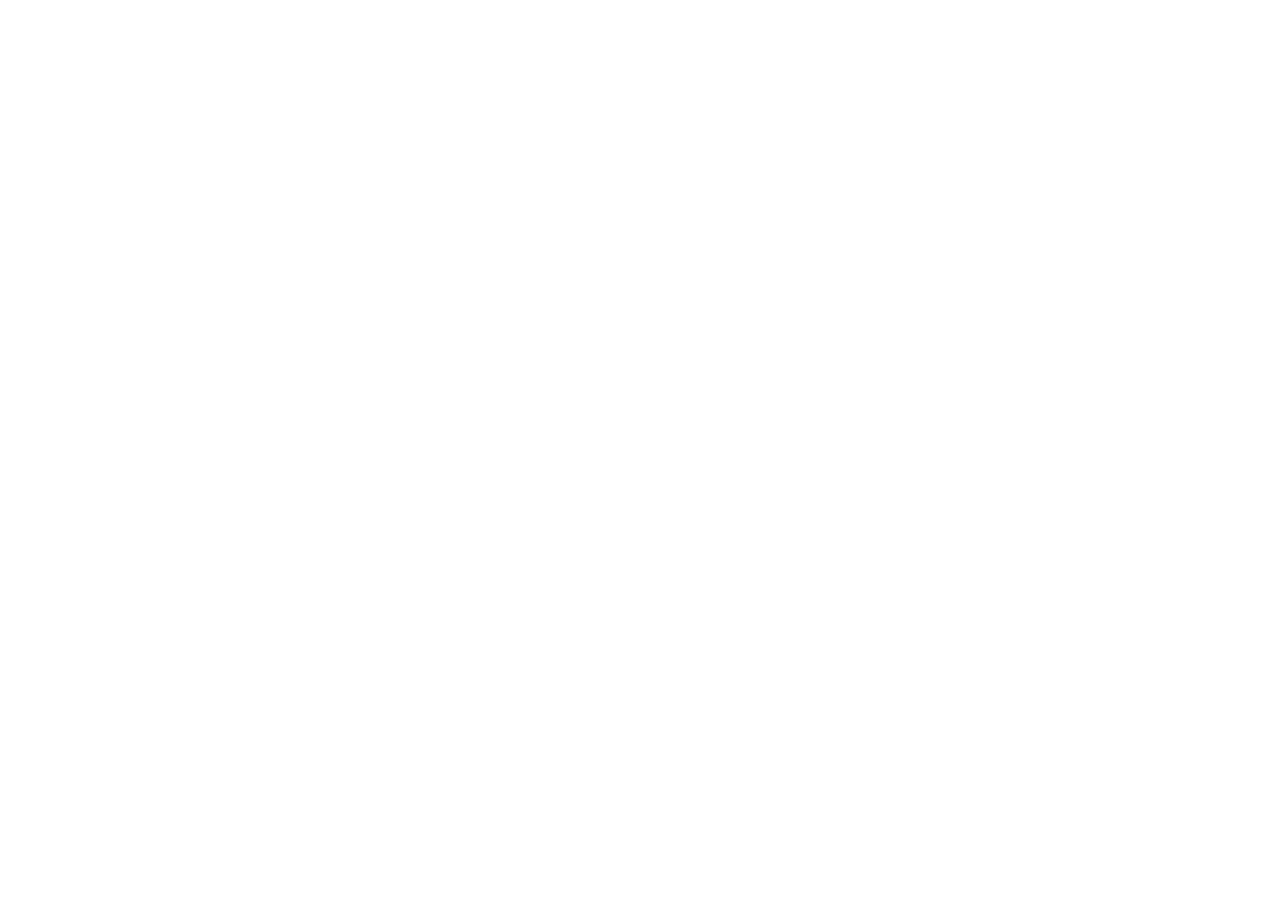
==== login.html @ f01abd43 "init project" ====
<!DOCTYPE html>
<html lang="en">
<head>
    <meta charset="UTF-8">
    <meta name="viewport" content="width=device-width, initial-scale=1.0">
    <meta http-equiv="X-UA-Compatible" content="ie=edge">
    <title>Document</title>
</head>
<body>
    
</body>
</html>
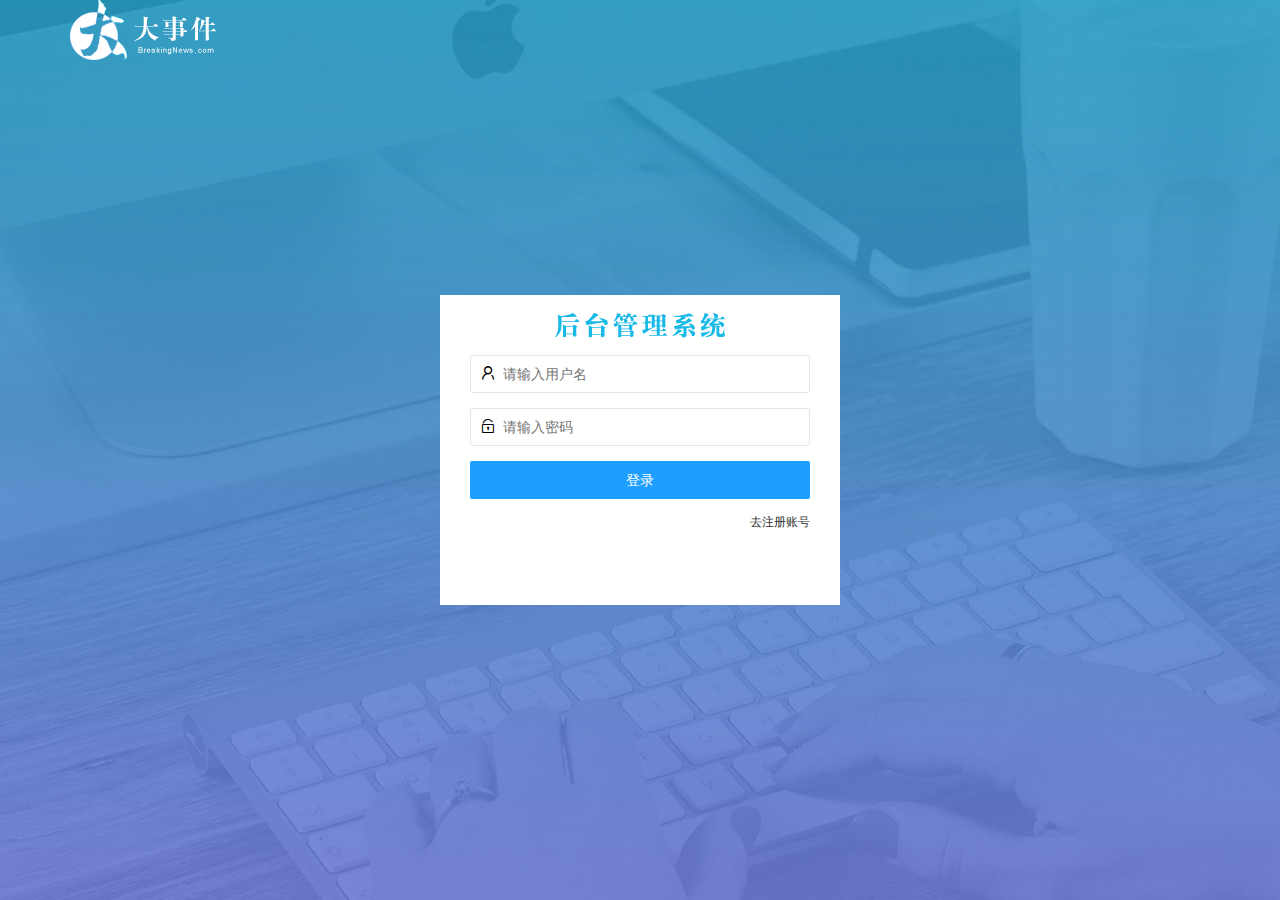
==== commit c5c88385: "完成了登录与注册功能开发" ====
--- a/login.html
+++ b/login.html
@@ -1,12 +1,101 @@
 <!DOCTYPE html>
 <html lang="en">
+
 <head>
     <meta charset="UTF-8">
     <meta name="viewport" content="width=device-width, initial-scale=1.0">
     <meta http-equiv="X-UA-Compatible" content="ie=edge">
-    <title>Document</title>
+    <title>大事件-登录/注册</title>
+    <!-- 导入layui样式 -->
+    <link rel="stylesheet" href="/assets/lib/layui/css/layui.css">
+    <!-- 导入自己的样式 -->
+    <link rel="stylesheet" href="/assets/css/login.css">
 </head>
+
 <body>
-    
+    <!-- 头部的logo区域 -->
+    <div class='layui-main'>
+        <img src="/assets/images/logo.png" alt="">
+    </div>
+
+    <!-- 登录注册区域 -->
+    <div class="loginAndRegBox">
+        <div class="title-box"></div>
+        <!-- 登录的div -->
+        <div class="login-box">
+            <form class="layui-form" id='form_login'>
+                <!-- 用户名 -->
+                <div class="layui-form-item">
+                    <i class="layui-icon layui-icon-username"></i>
+                    <input type="text" name="username" required lay-verify="required" placeholder="请输入用户名"
+                        autocomplete="off" class="layui-input"/>
+                </div>
+
+                <!-- 密码 -->
+                <div class="layui-form-item">
+                    <i class="layui-icon layui-icon-password"></i>
+                    <input type="password" name="password" required lay-verify="required|pwd" placeholder="请输入密码"
+                        autocomplete="off" class="layui-input"/>
+                </div>
+
+
+                <!-- 登录按钮 -->
+                <div class="layui-form-item ">
+                        <button class="layui-btn layui-btn-fluid layui-btn-normal" lay-submit>登录</button>
+                </div>
+
+                <div class="layui-form-item links">
+                    <a href="javascript:;" id='link_reg'>去注册账号</a>
+                </div>
+            </form>
+        </div>
+
+
+        <!-- 注册的div -->
+        <div class="reg-box">
+            <!-- 注册的表单 -->
+            <form class="layui-form" id='form_reg'>
+                <!-- 用户名 -->
+                <div class="layui-form-item">
+                    <i class="layui-icon layui-icon-username"></i>
+                    <input type="text" name="username" required lay-verify="required" placeholder="请输入用户名"
+                        autocomplete="off" class="layui-input"/>
+                </div>
+
+                <!-- 密码 -->
+                <div class="layui-form-item">
+                    <i class="layui-icon layui-icon-password"></i>
+                    <input type="password" name="password" required lay-verify="required|pwd"placeholder="请输入密码"
+                        autocomplete="off" class="layui-input"/>
+                </div>
+
+                <!-- 密码确认框-->
+                <div class="layui-form-item">
+                    <i class="layui-icon layui-icon-password"></i>
+                    <input type="password" name="repassword" required lay-verify="required|repwd" placeholder="再次确认"
+                        autocomplete="off" class="layui-input"/>
+                </div>
+
+                <!-- 注册按钮 -->
+                <div class="layui-form-item ">
+                        <button class="layui-btn layui-btn-fluid layui-btn-normal" lay-submit>注册</button>
+                </div>
+
+                <div class="layui-form-item links">
+                    <a href="javascript:;" id='link_login'>去登录</a>
+                </div>
+            </form>
+
+        </div>
+    </div>
+
+    <!-- 导入layui的js文件 -->
+    <script src="/assets/lib/layui/layui.all.js"></script>
+    <!-- 导入jquery -->
+    <script src="/assets/lib/jquery.js"></script>
+    <script src="/assets/js/baseAPI.js"></script>
+    <!-- 导入自己的js脚本 -->
+    <script src="/assets/js/login.js"></script>
 </body>
+
 </html>--- a/assets/lib/layui/css/layui.css
+++ b/assets/lib/layui/css/layui.css
@@ -0,0 +1,2 @@
+/** layui-v2.5.5 MIT License By https://www.layui.com */
+ .layui-inline,img{display:inline-block;vertical-align:middle}h1,h2,h3,h4,h5,h6{font-weight:400}.layui-edge,.layui-header,.layui-inline,.layui-main{position:relative}.layui-body,.layui-edge,.layui-elip{overflow:hidden}.layui-btn,.layui-edge,.layui-inline,img{vertical-align:middle}.layui-btn,.layui-disabled,.layui-icon,.layui-unselect{-moz-user-select:none;-webkit-user-select:none;-ms-user-select:none}.layui-elip,.layui-form-checkbox span,.layui-form-pane .layui-form-label{text-overflow:ellipsis;white-space:nowrap}.layui-breadcrumb,.layui-tree-btnGroup{visibility:hidden}blockquote,body,button,dd,div,dl,dt,form,h1,h2,h3,h4,h5,h6,input,li,ol,p,pre,td,textarea,th,ul{margin:0;padding:0;-webkit-tap-highlight-color:rgba(0,0,0,0)}a:active,a:hover{outline:0}img{border:none}li{list-style:none}table{border-collapse:collapse;border-spacing:0}h4,h5,h6{font-size:100%}button,input,optgroup,option,select,textarea{font-family:inherit;font-size:inherit;font-style:inherit;font-weight:inherit;outline:0}pre{white-space:pre-wrap;white-space:-moz-pre-wrap;white-space:-pre-wrap;white-space:-o-pre-wrap;word-wrap:break-word}body{line-height:24px;font:14px Helvetica Neue,Helvetica,PingFang SC,Tahoma,Arial,sans-serif}hr{height:1px;margin:10px 0;border:0;clear:both}a{color:#333;text-decoration:none}a:hover{color:#777}a cite{font-style:normal;*cursor:pointer}.layui-border-box,.layui-border-box *{box-sizing:border-box}.layui-box,.layui-box *{box-sizing:content-box}.layui-clear{clear:both;*zoom:1}.layui-clear:after{content:'\20';clear:both;*zoom:1;display:block;height:0}.layui-inline{*display:inline;*zoom:1}.layui-edge{display:inline-block;width:0;height:0;border-width:6px;border-style:dashed;border-color:transparent}.layui-edge-top{top:-4px;border-bottom-color:#999;border-bottom-style:solid}.layui-edge-right{border-left-color:#999;border-left-style:solid}.layui-edge-bottom{top:2px;border-top-color:#999;border-top-style:solid}.layui-edge-left{border-right-color:#999;border-right-style:solid}.layui-disabled,.layui-disabled:hover{color:#d2d2d2!important;cursor:not-allowed!important}.layui-circle{border-radius:100%}.layui-show{display:block!important}.layui-hide{display:none!important}@font-face{font-family:layui-icon;src:url(../font/iconfont.eot?v=250);src:url(../font/iconfont.eot?v=250#iefix) format('embedded-opentype'),url(../font/iconfont.woff2?v=250) format('woff2'),url(../font/iconfont.woff?v=250) format('woff'),url(../font/iconfont.ttf?v=250) format('truetype'),url(../font/iconfont.svg?v=250#layui-icon) format('svg')}.layui-icon{font-family:layui-icon!important;font-size:16px;font-style:normal;-webkit-font-smoothing:antialiased;-moz-osx-font-smoothing:grayscale}.layui-icon-reply-fill:before{content:"\e611"}.layui-icon-set-fill:before{content:"\e614"}.layui-icon-menu-fill:before{content:"\e60f"}.layui-icon-search:before{content:"\e615"}.layui-icon-share:before{content:"\e641"}.layui-icon-set-sm:before{content:"\e620"}.layui-icon-engine:before{content:"\e628"}.layui-icon-close:before{content:"\1006"}.layui-icon-close-fill:before{content:"\1007"}.layui-icon-chart-screen:before{content:"\e629"}.layui-icon-star:before{content:"\e600"}.layui-icon-circle-dot:before{content:"\e617"}.layui-icon-chat:before{content:"\e606"}.layui-icon-release:before{content:"\e609"}.layui-icon-list:before{content:"\e60a"}.layui-icon-chart:before{content:"\e62c"}.layui-icon-ok-circle:before{content:"\1005"}.layui-icon-layim-theme:before{content:"\e61b"}.layui-icon-table:before{content:"\e62d"}.layui-icon-right:before{content:"\e602"}.layui-icon-left:before{content:"\e603"}.layui-icon-cart-simple:before{content:"\e698"}.layui-icon-face-cry:before{content:"\e69c"}.layui-icon-face-smile:before{content:"\e6af"}.layui-icon-survey:before{content:"\e6b2"}.layui-icon-tree:before{content:"\e62e"}.layui-icon-upload-circle:before{content:"\e62f"}.layui-icon-add-circle:before{content:"\e61f"}.layui-icon-download-circle:before{content:"\e601"}.layui-icon-templeate-1:before{content:"\e630"}.layui-icon-util:before{content:"\e631"}.layui-icon-face-surprised:before{content:"\e664"}.layui-icon-edit:before{content:"\e642"}.layui-icon-speaker:before{content:"\e645"}.layui-icon-down:before{content:"\e61a"}.layui-icon-file:before{content:"\e621"}.layui-icon-layouts:before{content:"\e632"}.layui-icon-rate-half:before{content:"\e6c9"}.layui-icon-add-circle-fine:before{content:"\e608"}.layui-icon-prev-circle:before{content:"\e633"}.layui-icon-read:before{content:"\e705"}.layui-icon-404:before{content:"\e61c"}.layui-icon-carousel:before{content:"\e634"}.layui-icon-help:before{content:"\e607"}.layui-icon-code-circle:before{content:"\e635"}.layui-icon-water:before{content:"\e636"}.layui-icon-username:before{content:"\e66f"}.layui-icon-find-fill:before{content:"\e670"}.layui-icon-about:before{content:"\e60b"}.layui-icon-location:before{content:"\e715"}.layui-icon-up:before{content:"\e619"}.layui-icon-pause:before{content:"\e651"}.layui-icon-date:before{content:"\e637"}.layui-icon-layim-uploadfile:before{content:"\e61d"}.layui-icon-delete:before{content:"\e640"}.layui-icon-play:before{content:"\e652"}.layui-icon-top:before{content:"\e604"}.layui-icon-friends:before{content:"\e612"}.layui-icon-refresh-3:before{content:"\e9aa"}.layui-icon-ok:before{content:"\e605"}.layui-icon-layer:before{content:"\e638"}.layui-icon-face-smile-fine:before{content:"\e60c"}.layui-icon-dollar:before{content:"\e659"}.layui-icon-group:before{content:"\e613"}.layui-icon-layim-download:before{content:"\e61e"}.layui-icon-picture-fine:before{content:"\e60d"}.layui-icon-link:before{content:"\e64c"}.layui-icon-diamond:before{content:"\e735"}.layui-icon-log:before{content:"\e60e"}.layui-icon-rate-solid:before{content:"\e67a"}.layui-icon-fonts-del:before{content:"\e64f"}.layui-icon-unlink:before{content:"\e64d"}.layui-icon-fonts-clear:before{content:"\e639"}.layui-icon-triangle-r:before{content:"\e623"}.layui-icon-circle:before{content:"\e63f"}.layui-icon-radio:before{content:"\e643"}.layui-icon-align-center:before{content:"\e647"}.layui-icon-align-right:before{content:"\e648"}.layui-icon-align-left:before{content:"\e649"}.layui-icon-loading-1:before{content:"\e63e"}.layui-icon-return:before{content:"\e65c"}.layui-icon-fonts-strong:before{content:"\e62b"}.layui-icon-upload:before{content:"\e67c"}.layui-icon-dialogue:before{content:"\e63a"}.layui-icon-video:before{content:"\e6ed"}.layui-icon-headset:before{content:"\e6fc"}.layui-icon-cellphone-fine:before{content:"\e63b"}.layui-icon-add-1:before{content:"\e654"}.layui-icon-face-smile-b:before{content:"\e650"}.layui-icon-fonts-html:before{content:"\e64b"}.layui-icon-form:before{content:"\e63c"}.layui-icon-cart:before{content:"\e657"}.layui-icon-camera-fill:before{content:"\e65d"}.layui-icon-tabs:before{content:"\e62a"}.layui-icon-fonts-code:before{content:"\e64e"}.layui-icon-fire:before{content:"\e756"}.layui-icon-set:before{content:"\e716"}.layui-icon-fonts-u:before{content:"\e646"}.layui-icon-triangle-d:before{content:"\e625"}.layui-icon-tips:before{content:"\e702"}.layui-icon-picture:before{content:"\e64a"}.layui-icon-more-vertical:before{content:"\e671"}.layui-icon-flag:before{content:"\e66c"}.layui-icon-loading:before{content:"\e63d"}.layui-icon-fonts-i:before{content:"\e644"}.layui-icon-refresh-1:before{content:"\e666"}.layui-icon-rmb:before{content:"\e65e"}.layui-icon-home:before{content:"\e68e"}.layui-icon-user:before{content:"\e770"}.layui-icon-notice:before{content:"\e667"}.layui-icon-login-weibo:before{content:"\e675"}.layui-icon-voice:before{content:"\e688"}.layui-icon-upload-drag:before{content:"\e681"}.layui-icon-login-qq:before{content:"\e676"}.layui-icon-snowflake:before{content:"\e6b1"}.layui-icon-file-b:before{content:"\e655"}.layui-icon-template:before{content:"\e663"}.layui-icon-auz:before{content:"\e672"}.layui-icon-console:before{content:"\e665"}.layui-icon-app:before{content:"\e653"}.layui-icon-prev:before{content:"\e65a"}.layui-icon-website:before{content:"\e7ae"}.layui-icon-next:before{content:"\e65b"}.layui-icon-component:before{content:"\e857"}.layui-icon-more:before{content:"\e65f"}.layui-icon-login-wechat:before{content:"\e677"}.layui-icon-shrink-right:before{content:"\e668"}.layui-icon-spread-left:before{content:"\e66b"}.layui-icon-camera:before{content:"\e660"}.layui-icon-note:before{content:"\e66e"}.layui-icon-refresh:before{content:"\e669"}.layui-icon-female:before{content:"\e661"}.layui-icon-male:before{content:"\e662"}.layui-icon-password:before{content:"\e673"}.layui-icon-senior:before{content:"\e674"}.layui-icon-theme:before{content:"\e66a"}.layui-icon-tread:before{content:"\e6c5"}.layui-icon-praise:before{content:"\e6c6"}.layui-icon-star-fill:before{content:"\e658"}.layui-icon-rate:before{content:"\e67b"}.layui-icon-template-1:before{content:"\e656"}.layui-icon-vercode:before{content:"\e679"}.layui-icon-cellphone:before{content:"\e678"}.layui-icon-screen-full:before{content:"\e622"}.layui-icon-screen-restore:before{content:"\e758"}.layui-icon-cols:before{content:"\e610"}.layui-icon-export:before{content:"\e67d"}.layui-icon-print:before{content:"\e66d"}.layui-icon-slider:before{content:"\e714"}.layui-icon-addition:before{content:"\e624"}.layui-icon-subtraction:before{content:"\e67e"}.layui-icon-service:before{content:"\e626"}.layui-icon-transfer:before{content:"\e691"}.layui-main{width:1140px;margin:0 auto}.layui-header{z-index:1000;height:60px}.layui-header a:hover{transition:all .5s;-webkit-transition:all .5s}.layui-side{position:fixed;left:0;top:0;bottom:0;z-index:999;width:200px;overflow-x:hidden}.layui-side-scroll{position:relative;width:220px;height:100%;overflow-x:hidden}.layui-body{position:absolute;left:200px;right:0;top:0;bottom:0;z-index:998;width:auto;overflow-y:auto;box-sizing:border-box}.layui-layout-body{overflow:hidden}.layui-layout-admin .layui-header{background-color:#23262E}.layui-layout-admin .layui-side{top:60px;width:200px;overflow-x:hidden}.layui-layout-admin .layui-body{position:fixed;top:60px;bottom:44px}.layui-layout-admin .layui-main{width:auto;margin:0 15px}.layui-layout-admin .layui-footer{position:fixed;left:200px;right:0;bottom:0;height:44px;line-height:44px;padding:0 15px;background-color:#eee}.layui-layout-admin .layui-logo{position:absolute;left:0;top:0;width:200px;height:100%;line-height:60px;text-align:center;color:#009688;font-size:16px}.layui-layout-admin .layui-header .layui-nav{background:0 0}.layui-layout-left{position:absolute!important;left:200px;top:0}.layui-layout-right{position:absolute!important;right:0;top:0}.layui-container{position:relative;margin:0 auto;padding:0 15px;box-sizing:border-box}.layui-fluid{position:relative;margin:0 auto;padding:0 15px}.layui-row:after,.layui-row:before{content:'';display:block;clear:both}.layui-col-lg1,.layui-col-lg10,.layui-col-lg11,.layui-col-lg12,.layui-col-lg2,.layui-col-lg3,.layui-col-lg4,.layui-col-lg5,.layui-col-lg6,.layui-col-lg7,.layui-col-lg8,.layui-col-lg9,.layui-col-md1,.layui-col-md10,.layui-col-md11,.layui-col-md12,.layui-col-md2,.layui-col-md3,.layui-col-md4,.layui-col-md5,.layui-col-md6,.layui-col-md7,.layui-col-md8,.layui-col-md9,.layui-col-sm1,.layui-col-sm10,.layui-col-sm11,.layui-col-sm12,.layui-col-sm2,.layui-col-sm3,.layui-col-sm4,.layui-col-sm5,.layui-col-sm6,.layui-col-sm7,.layui-col-sm8,.layui-col-sm9,.layui-col-xs1,.layui-col-xs10,.layui-col-xs11,.layui-col-xs12,.layui-col-xs2,.layui-col-xs3,.layui-col-xs4,.layui-col-xs5,.layui-col-xs6,.layui-col-xs7,.layui-col-xs8,.layui-col-xs9{position:relative;display:block;box-sizing:border-box}.layui-col-xs1,.layui-col-xs10,.layui-col-xs11,.layui-col-xs12,.layui-col-xs2,.layui-col-xs3,.layui-col-xs4,.layui-col-xs5,.layui-col-xs6,.layui-col-xs7,.layui-col-xs8,.layui-col-xs9{float:left}.layui-col-xs1{width:8.33333333%}.layui-col-xs2{width:16.66666667%}.layui-col-xs3{width:25%}.layui-col-xs4{width:33.33333333%}.layui-col-xs5{width:41.66666667%}.layui-col-xs6{width:50%}.layui-col-xs7{width:58.33333333%}.layui-col-xs8{width:66.66666667%}.layui-col-xs9{width:75%}.layui-col-xs10{width:83.33333333%}.layui-col-xs11{width:91.66666667%}.layui-col-xs12{width:100%}.layui-col-xs-offset1{margin-left:8.33333333%}.layui-col-xs-offset2{margin-left:16.66666667%}.layui-col-xs-offset3{margin-left:25%}.layui-col-xs-offset4{margin-left:33.33333333%}.layui-col-xs-offset5{margin-left:41.66666667%}.layui-col-xs-offset6{margin-left:50%}.layui-col-xs-offset7{margin-left:58.33333333%}.layui-col-xs-offset8{margin-left:66.66666667%}.layui-col-xs-offset9{margin-left:75%}.layui-col-xs-offset10{margin-left:83.33333333%}.layui-col-xs-offset11{margin-left:91.66666667%}.layui-col-xs-offset12{margin-left:100%}@media screen and (max-width:768px){.layui-hide-xs{display:none!important}.layui-show-xs-block{display:block!important}.layui-show-xs-inline{display:inline!important}.layui-show-xs-inline-block{display:inline-block!important}}@media screen and (min-width:768px){.layui-container{width:750px}.layui-hide-sm{display:none!important}.layui-show-sm-block{display:block!important}.layui-show-sm-inline{display:inline!important}.layui-show-sm-inline-block{display:inline-block!important}.layui-col-sm1,.layui-col-sm10,.layui-col-sm11,.layui-col-sm12,.layui-col-sm2,.layui-col-sm3,.layui-col-sm4,.layui-col-sm5,.layui-col-sm6,.layui-col-sm7,.layui-col-sm8,.layui-col-sm9{float:left}.layui-col-sm1{width:8.33333333%}.layui-col-sm2{width:16.66666667%}.layui-col-sm3{width:25%}.layui-col-sm4{width:33.33333333%}.layui-col-sm5{width:41.66666667%}.layui-col-sm6{width:50%}.layui-col-sm7{width:58.33333333%}.layui-col-sm8{width:66.66666667%}.layui-col-sm9{width:75%}.layui-col-sm10{width:83.33333333%}.layui-col-sm11{width:91.66666667%}.layui-col-sm12{width:100%}.layui-col-sm-offset1{margin-left:8.33333333%}.layui-col-sm-offset2{margin-left:16.66666667%}.layui-col-sm-offset3{margin-left:25%}.layui-col-sm-offset4{margin-left:33.33333333%}.layui-col-sm-offset5{margin-left:41.66666667%}.layui-col-sm-offset6{margin-left:50%}.layui-col-sm-offset7{margin-left:58.33333333%}.layui-col-sm-offset8{margin-left:66.66666667%}.layui-col-sm-offset9{margin-left:75%}.layui-col-sm-offset10{margin-left:83.33333333%}.layui-col-sm-offset11{margin-left:91.66666667%}.layui-col-sm-offset12{margin-left:100%}}@media screen and (min-width:992px){.layui-container{width:970px}.layui-hide-md{display:none!important}.layui-show-md-block{display:block!important}.layui-show-md-inline{display:inline!important}.layui-show-md-inline-block{display:inline-block!important}.layui-col-md1,.layui-col-md10,.layui-col-md11,.layui-col-md12,.layui-col-md2,.layui-col-md3,.layui-col-md4,.layui-col-md5,.layui-col-md6,.layui-col-md7,.layui-col-md8,.layui-col-md9{float:left}.layui-col-md1{width:8.33333333%}.layui-col-md2{width:16.66666667%}.layui-col-md3{width:25%}.layui-col-md4{width:33.33333333%}.layui-col-md5{width:41.66666667%}.layui-col-md6{width:50%}.layui-col-md7{width:58.33333333%}.layui-col-md8{width:66.66666667%}.layui-col-md9{width:75%}.layui-col-md10{width:83.33333333%}.layui-col-md11{width:91.66666667%}.layui-col-md12{width:100%}.layui-col-md-offset1{margin-left:8.33333333%}.layui-col-md-offset2{margin-left:16.66666667%}.layui-col-md-offset3{margin-left:25%}.layui-col-md-offset4{margin-left:33.33333333%}.layui-col-md-offset5{margin-left:41.66666667%}.layui-col-md-offset6{margin-left:50%}.layui-col-md-offset7{margin-left:58.33333333%}.layui-col-md-offset8{margin-left:66.66666667%}.layui-col-md-offset9{margin-left:75%}.layui-col-md-offset10{margin-left:83.33333333%}.layui-col-md-offset11{margin-left:91.66666667%}.layui-col-md-offset12{margin-left:100%}}@media screen and (min-width:1200px){.layui-container{width:1170px}.layui-hide-lg{display:none!important}.layui-show-lg-block{display:block!important}.layui-show-lg-inline{display:inline!important}.layui-show-lg-inline-block{display:inline-block!important}.layui-col-lg1,.layui-col-lg10,.layui-col-lg11,.layui-col-lg12,.layui-col-lg2,.layui-col-lg3,.layui-col-lg4,.layui-col-lg5,.layui-col-lg6,.layui-col-lg7,.layui-col-lg8,.layui-col-lg9{float:left}.layui-col-lg1{width:8.33333333%}.layui-col-lg2{width:16.66666667%}.layui-col-lg3{width:25%}.layui-col-lg4{width:33.33333333%}.layui-col-lg5{width:41.66666667%}.layui-col-lg6{width:50%}.layui-col-lg7{width:58.33333333%}.layui-col-lg8{width:66.66666667%}.layui-col-lg9{width:75%}.layui-col-lg10{width:83.33333333%}.layui-col-lg11{width:91.66666667%}.layui-col-lg12{width:100%}.layui-col-lg-offset1{margin-left:8.33333333%}.layui-col-lg-offset2{margin-left:16.66666667%}.layui-col-lg-offset3{margin-left:25%}.layui-col-lg-offset4{margin-left:33.33333333%}.layui-col-lg-offset5{margin-left:41.66666667%}.layui-col-lg-offset6{margin-left:50%}.layui-col-lg-offset7{margin-left:58.33333333%}.layui-col-lg-offset8{margin-left:66.66666667%}.layui-col-lg-offset9{margin-left:75%}.layui-col-lg-offset10{margin-left:83.33333333%}.layui-col-lg-offset11{margin-left:91.66666667%}.layui-col-lg-offset12{margin-left:100%}}.layui-col-space1{margin:-.5px}.layui-col-space1>*{padding:.5px}.layui-col-space3{margin:-1.5px}.layui-col-space3>*{padding:1.5px}.layui-col-space5{margin:-2.5px}.layui-col-space5>*{padding:2.5px}.layui-col-space8{margin:-3.5px}.layui-col-space8>*{padding:3.5px}.layui-col-space10{margin:-5px}.layui-col-space10>*{padding:5px}.layui-col-space12{margin:-6px}.layui-col-space12>*{padding:6px}.layui-col-space15{margin:-7.5px}.layui-col-space15>*{padding:7.5px}.layui-col-space18{margin:-9px}.layui-col-space18>*{padding:9px}.layui-col-space20{margin:-10px}.layui-col-space20>*{padding:10px}.layui-col-space22{margin:-11px}.layui-col-space22>*{padding:11px}.layui-col-space25{margin:-12.5px}.layui-col-space25>*{padding:12.5px}.layui-col-space30{margin:-15px}.layui-col-space30>*{padding:15px}.layui-btn,.layui-input,.layui-select,.layui-textarea,.layui-upload-button{outline:0;-webkit-appearance:none;transition:all .3s;-webkit-transition:all .3s;box-sizing:border-box}.layui-elem-quote{margin-bottom:10px;padding:15px;line-height:22px;border-left:5px solid #009688;border-radius:0 2px 2px 0;background-color:#f2f2f2}.layui-quote-nm{border-style:solid;border-width:1px 1px 1px 5px;background:0 0}.layui-elem-field{margin-bottom:10px;padding:0;border-width:1px;border-style:solid}.layui-elem-field legend{margin-left:20px;padding:0 10px;font-size:20px;font-weight:300}.layui-field-title{margin:10px 0 20px;border-width:1px 0 0}.layui-field-box{padding:10px 15px}.layui-field-title .layui-field-box{padding:10px 0}.layui-progress{position:relative;height:6px;border-radius:20px;background-color:#e2e2e2}.layui-progress-bar{position:absolute;left:0;top:0;width:0;max-width:100%;height:6px;border-radius:20px;text-align:right;background-color:#5FB878;transition:all .3s;-webkit-transition:all .3s}.layui-progress-big,.layui-progress-big .layui-progress-bar{height:18px;line-height:18px}.layui-progress-text{position:relative;top:-20px;line-height:18px;font-size:12px;color:#666}.layui-progress-big .layui-progress-text{position:static;padding:0 10px;color:#fff}.layui-collapse{border-width:1px;border-style:solid;border-radius:2px}.layui-colla-content,.layui-colla-item{border-top-width:1px;border-top-style:solid}.layui-colla-item:first-child{border-top:none}.layui-colla-title{position:relative;height:42px;line-height:42px;padding:0 15px 0 35px;color:#333;background-color:#f2f2f2;cursor:pointer;font-size:14px;overflow:hidden}.layui-colla-content{display:none;padding:10px 15px;line-height:22px;color:#666}.layui-colla-icon{position:absolute;left:15px;top:0;font-size:14px}.layui-card{margin-bottom:15px;border-radius:2px;background-color:#fff;box-shadow:0 1px 2px 0 rgba(0,0,0,.05)}.layui-card:last-child{margin-bottom:0}.layui-card-header{position:relative;height:42px;line-height:42px;padding:0 15px;border-bottom:1px solid #f6f6f6;color:#333;border-radius:2px 2px 0 0;font-size:14px}.layui-bg-black,.layui-bg-blue,.layui-bg-cyan,.layui-bg-green,.layui-bg-orange,.layui-bg-red{color:#fff!important}.layui-card-body{position:relative;padding:10px 15px;line-height:24px}.layui-card-body[pad15]{padding:15px}.layui-card-body[pad20]{padding:20px}.layui-card-body .layui-table{margin:5px 0}.layui-card .layui-tab{margin:0}.layui-panel-window{position:relative;padding:15px;border-radius:0;border-top:5px solid #E6E6E6;background-color:#fff}.layui-auxiliar-moving{position:fixed;left:0;right:0;top:0;bottom:0;width:100%;height:100%;background:0 0;z-index:9999999999}.layui-form-label,.layui-form-mid,.layui-form-select,.layui-input-block,.layui-input-inline,.layui-textarea{position:relative}.layui-bg-red{background-color:#FF5722!important}.layui-bg-orange{background-color:#FFB800!important}.layui-bg-green{background-color:#009688!important}.layui-bg-cyan{background-color:#2F4056!important}.layui-bg-blue{background-color:#1E9FFF!important}.layui-bg-black{background-color:#393D49!important}.layui-bg-gray{background-color:#eee!important;color:#666!important}.layui-badge-rim,.layui-colla-content,.layui-colla-item,.layui-collapse,.layui-elem-field,.layui-form-pane .layui-form-item[pane],.layui-form-pane .layui-form-label,.layui-input,.layui-layedit,.layui-layedit-tool,.layui-quote-nm,.layui-select,.layui-tab-bar,.layui-tab-card,.layui-tab-title,.layui-tab-title .layui-this:after,.layui-textarea{border-color:#e6e6e6}.layui-timeline-item:before,hr{background-color:#e6e6e6}.layui-text{line-height:22px;font-size:14px;color:#666}.layui-text h1,.layui-text h2,.layui-text h3{font-weight:500;color:#333}.layui-text h1{font-size:30px}.layui-text h2{font-size:24px}.layui-text h3{font-size:18px}.layui-text a:not(.layui-btn){color:#01AAED}.layui-text a:not(.layui-btn):hover{text-decoration:underline}.layui-text ul{padding:5px 0 5px 15px}.layui-text ul li{margin-top:5px;list-style-type:disc}.layui-text em,.layui-word-aux{color:#999!important;padding:0 5px!important}.layui-btn{display:inline-block;height:38px;line-height:38px;padding:0 18px;background-color:#009688;color:#fff;white-space:nowrap;text-align:center;font-size:14px;border:none;border-radius:2px;cursor:pointer}.layui-btn:hover{opacity:.8;filter:alpha(opacity=80);color:#fff}.layui-btn:active{opacity:1;filter:alpha(opacity=100)}.layui-btn+.layui-btn{margin-left:10px}.layui-btn-container{font-size:0}.layui-btn-container .layui-btn{margin-right:10px;margin-bottom:10px}.layui-btn-container .layui-btn+.layui-btn{margin-left:0}.layui-table .layui-btn-container .layui-btn{margin-bottom:9px}.layui-btn-radius{border-radius:100px}.layui-btn .layui-icon{margin-right:3px;font-size:18px;vertical-align:bottom;vertical-align:middle\9}.layui-btn-primary{border:1px solid #C9C9C9;background-color:#fff;color:#555}.layui-btn-primary:hover{border-color:#009688;color:#333}.layui-btn-normal{background-color:#1E9FFF}.layui-btn-warm{background-color:#FFB800}.layui-btn-danger{background-color:#FF5722}.layui-btn-checked{background-color:#5FB878}.layui-btn-disabled,.layui-btn-disabled:active,.layui-btn-disabled:hover{border:1px solid #e6e6e6;background-color:#FBFBFB;color:#C9C9C9;cursor:not-allowed;opacity:1}.layui-btn-lg{height:44px;line-height:44px;padding:0 25px;font-size:16px}.layui-btn-sm{height:30px;line-height:30px;padding:0 10px;font-size:12px}.layui-btn-sm i{font-size:16px!important}.layui-btn-xs{height:22px;line-height:22px;padding:0 5px;font-size:12px}.layui-btn-xs i{font-size:14px!important}.layui-btn-group{display:inline-block;vertical-align:middle;font-size:0}.layui-btn-group .layui-btn{margin-left:0!important;margin-right:0!important;border-left:1px solid rgba(255,255,255,.5);border-radius:0}.layui-btn-group .layui-btn-primary{border-left:none}.layui-btn-group .layui-btn-primary:hover{border-color:#C9C9C9;color:#009688}.layui-btn-group .layui-btn:first-child{border-left:none;border-radius:2px 0 0 2px}.layui-btn-group .layui-btn-primary:first-child{border-left:1px solid #c9c9c9}.layui-btn-group .layui-btn:last-child{border-radius:0 2px 2px 0}.layui-btn-group .layui-btn+.layui-btn{margin-left:0}.layui-btn-group+.layui-btn-group{margin-left:10px}.layui-btn-fluid{width:100%}.layui-input,.layui-select,.layui-textarea{height:38px;line-height:1.3;line-height:38px\9;border-width:1px;border-style:solid;background-color:#fff;border-radius:2px}.layui-input::-webkit-input-placeholder,.layui-select::-webkit-input-placeholder,.layui-textarea::-webkit-input-placeholder{line-height:1.3}.layui-input,.layui-textarea{display:block;width:100%;padding-left:10px}.layui-input:hover,.layui-textarea:hover{border-color:#D2D2D2!important}.layui-input:focus,.layui-textarea:focus{border-color:#C9C9C9!important}.layui-textarea{min-height:100px;height:auto;line-height:20px;padding:6px 10px;resize:vertical}.layui-select{padding:0 10px}.layui-form input[type=checkbox],.layui-form input[type=radio],.layui-form select{display:none}.layui-form [lay-ignore]{display:initial}.layui-form-item{margin-bottom:15px;clear:both;*zoom:1}.layui-form-item:after{content:'\20';clear:both;*zoom:1;display:block;height:0}.layui-form-label{float:left;display:block;padding:9px 15px;width:80px;font-weight:400;line-height:20px;text-align:right}.layui-form-label-col{display:block;float:none;padding:9px 0;line-height:20px;text-align:left}.layui-form-item .layui-inline{margin-bottom:5px;margin-right:10px}.layui-input-block{margin-left:110px;min-height:36px}.layui-input-inline{display:inline-block;vertical-align:middle}.layui-form-item .layui-input-inline{float:left;width:190px;margin-right:10px}.layui-form-text .layui-input-inline{width:auto}.layui-form-mid{float:left;display:block;padding:9px 0!important;line-height:20px;margin-right:10px}.layui-form-danger+.layui-form-select .layui-input,.layui-form-danger:focus{border-color:#FF5722!important}.layui-form-select .layui-input{padding-right:30px;cursor:pointer}.layui-form-select .layui-edge{position:absolute;right:10px;top:50%;margin-top:-3px;cursor:pointer;border-width:6px;border-top-color:#c2c2c2;border-top-style:solid;transition:all .3s;-webkit-transition:all .3s}.layui-form-select dl{display:none;position:absolute;left:0;top:42px;padding:5px 0;z-index:899;min-width:100%;border:1px solid #d2d2d2;max-height:300px;overflow-y:auto;background-color:#fff;border-radius:2px;box-shadow:0 2px 4px rgba(0,0,0,.12);box-sizing:border-box}.layui-form-select dl dd,.layui-form-select dl dt{padding:0 10px;line-height:36px;white-space:nowrap;overflow:hidden;text-overflow:ellipsis}.layui-form-select dl dt{font-size:12px;color:#999}.layui-form-select dl dd{cursor:pointer}.layui-form-select dl dd:hover{background-color:#f2f2f2;-webkit-transition:.5s all;transition:.5s all}.layui-form-select .layui-select-group dd{padding-left:20px}.layui-form-select dl dd.layui-select-tips{padding-left:10px!important;color:#999}.layui-form-select dl dd.layui-this{background-color:#5FB878;color:#fff}.layui-form-checkbox,.layui-form-select dl dd.layui-disabled{background-color:#fff}.layui-form-selected dl{display:block}.layui-form-checkbox,.layui-form-checkbox *,.layui-form-switch{display:inline-block;vertical-align:middle}.layui-form-selected .layui-edge{margin-top:-9px;-webkit-transform:rotate(180deg);transform:rotate(180deg);margin-top:-3px\9}:root .layui-form-selected .layui-edge{margin-top:-9px\0/IE9}.layui-form-selectup dl{top:auto;bottom:42px}.layui-select-none{margin:5px 0;text-align:center;color:#999}.layui-select-disabled .layui-disabled{border-color:#eee!important}.layui-select-disabled .layui-edge{border-top-color:#d2d2d2}.layui-form-checkbox{position:relative;height:30px;line-height:30px;margin-right:10px;padding-right:30px;cursor:pointer;font-size:0;-webkit-transition:.1s linear;transition:.1s linear;box-sizing:border-box}.layui-form-checkbox span{padding:0 10px;height:100%;font-size:14px;border-radius:2px 0 0 2px;background-color:#d2d2d2;color:#fff;overflow:hidden}.layui-form-checkbox:hover span{background-color:#c2c2c2}.layui-form-checkbox i{position:absolute;right:0;top:0;width:30px;height:28px;border:1px solid #d2d2d2;border-left:none;border-radius:0 2px 2px 0;color:#fff;font-size:20px;text-align:center}.layui-form-checkbox:hover i{border-color:#c2c2c2;color:#c2c2c2}.layui-form-checked,.layui-form-checked:hover{border-color:#5FB878}.layui-form-checked span,.layui-form-checked:hover span{background-color:#5FB878}.layui-form-checked i,.layui-form-checked:hover i{color:#5FB878}.layui-form-item .layui-form-checkbox{margin-top:4px}.layui-form-checkbox[lay-skin=primary]{height:auto!important;line-height:normal!important;min-width:18px;min-height:18px;border:none!important;margin-right:0;padding-left:28px;padding-right:0;background:0 0}.layui-form-checkbox[lay-skin=primary] span{padding-left:0;padding-right:15px;line-height:18px;background:0 0;color:#666}.layui-form-checkbox[lay-skin=primary] i{right:auto;left:0;width:16px;height:16px;line-height:16px;border:1px solid #d2d2d2;font-size:12px;border-radius:2px;background-color:#fff;-webkit-transition:.1s linear;transition:.1s linear}.layui-form-checkbox[lay-skin=primary]:hover i{border-color:#5FB878;color:#fff}.layui-form-checked[lay-skin=primary] i{border-color:#5FB878!important;background-color:#5FB878;color:#fff}.layui-checkbox-disbaled[lay-skin=primary] span{background:0 0!important;color:#c2c2c2}.layui-checkbox-disbaled[lay-skin=primary]:hover i{border-color:#d2d2d2}.layui-form-item .layui-form-checkbox[lay-skin=primary]{margin-top:10px}.layui-form-switch{position:relative;height:22px;line-height:22px;min-width:35px;padding:0 5px;margin-top:8px;border:1px solid #d2d2d2;border-radius:20px;cursor:pointer;background-color:#fff;-webkit-transition:.1s linear;transition:.1s linear}.layui-form-switch i{position:absolute;left:5px;top:3px;width:16px;height:16px;border-radius:20px;background-color:#d2d2d2;-webkit-transition:.1s linear;transition:.1s linear}.layui-form-switch em{position:relative;top:0;width:25px;margin-left:21px;padding:0!important;text-align:center!important;color:#999!important;font-style:normal!important;font-size:12px}.layui-form-onswitch{border-color:#5FB878;background-color:#5FB878}.layui-checkbox-disbaled,.layui-checkbox-disbaled i{border-color:#e2e2e2!important}.layui-form-onswitch i{left:100%;margin-left:-21px;background-color:#fff}.layui-form-onswitch em{margin-left:5px;margin-right:21px;color:#fff!important}.layui-checkbox-disbaled span{background-color:#e2e2e2!important}.layui-checkbox-disbaled:hover i{color:#fff!important}[lay-radio]{display:none}.layui-form-radio,.layui-form-radio *{display:inline-block;vertical-align:middle}.layui-form-radio{line-height:28px;margin:6px 10px 0 0;padding-right:10px;cursor:pointer;font-size:0}.layui-form-radio *{font-size:14px}.layui-form-radio>i{margin-right:8px;font-size:22px;color:#c2c2c2}.layui-form-radio>i:hover,.layui-form-radioed>i{color:#5FB878}.layui-radio-disbaled>i{color:#e2e2e2!important}.layui-form-pane .layui-form-label{width:110px;padding:8px 15px;height:38px;line-height:20px;border-width:1px;border-style:solid;border-radius:2px 0 0 2px;text-align:center;background-color:#FBFBFB;overflow:hidden;box-sizing:border-box}.layui-form-pane .layui-input-inline{margin-left:-1px}.layui-form-pane .layui-input-block{margin-left:110px;left:-1px}.layui-form-pane .layui-input{border-radius:0 2px 2px 0}.layui-form-pane .layui-form-text .layui-form-label{float:none;width:100%;border-radius:2px;box-sizing:border-box;text-align:left}.layui-form-pane .layui-form-text .layui-input-inline{display:block;margin:0;top:-1px;clear:both}.layui-form-pane .layui-form-text .layui-input-block{margin:0;left:0;top:-1px}.layui-form-pane .layui-form-text .layui-textarea{min-height:100px;border-radius:0 0 2px 2px}.layui-form-pane .layui-form-checkbox{margin:4px 0 4px 10px}.layui-form-pane .layui-form-radio,.layui-form-pane .layui-form-switch{margin-top:6px;margin-left:10px}.layui-form-pane .layui-form-item[pane]{position:relative;border-width:1px;border-style:solid}.layui-form-pane .layui-form-item[pane] .layui-form-label{position:absolute;left:0;top:0;height:100%;border-width:0 1px 0 0}.layui-form-pane .layui-form-item[pane] .layui-input-inline{margin-left:110px}@media screen and (max-width:450px){.layui-form-item .layui-form-label{text-overflow:ellipsis;overflow:hidden;white-space:nowrap}.layui-form-item .layui-inline{display:block;margin-right:0;margin-bottom:20px;clear:both}.layui-form-item .layui-inline:after{content:'\20';clear:both;display:block;height:0}.layui-form-item .layui-input-inline{display:block;float:none;left:-3px;width:auto;margin:0 0 10px 112px}.layui-form-item .layui-input-inline+.layui-form-mid{margin-left:110px;top:-5px;padding:0}.layui-form-item .layui-form-checkbox{margin-right:5px;margin-bottom:5px}}.layui-layedit{border-width:1px;border-style:solid;border-radius:2px}.layui-layedit-tool{padding:3px 5px;border-bottom-width:1px;border-bottom-style:solid;font-size:0}.layedit-tool-fixed{position:fixed;top:0;border-top:1px solid #e2e2e2}.layui-layedit-tool .layedit-tool-mid,.layui-layedit-tool .layui-icon{display:inline-block;vertical-align:middle;text-align:center;font-size:14px}.layui-layedit-tool .layui-icon{position:relative;width:32px;height:30px;line-height:30px;margin:3px 5px;color:#777;cursor:pointer;border-radius:2px}.layui-layedit-tool .layui-icon:hover{color:#393D49}.layui-layedit-tool .layui-icon:active{color:#000}.layui-layedit-tool .layedit-tool-active{background-color:#e2e2e2;color:#000}.layui-layedit-tool .layui-disabled,.layui-layedit-tool .layui-disabled:hover{color:#d2d2d2;cursor:not-allowed}.layui-layedit-tool .layedit-tool-mid{width:1px;height:18px;margin:0 10px;background-color:#d2d2d2}.layedit-tool-html{width:50px!important;font-size:30px!important}.layedit-tool-b,.layedit-tool-code,.layedit-tool-help{font-size:16px!important}.layedit-tool-d,.layedit-tool-face,.layedit-tool-image,.layedit-tool-unlink{font-size:18px!important}.layedit-tool-image input{position:absolute;font-size:0;left:0;top:0;width:100%;height:100%;opacity:.01;filter:Alpha(opacity=1);cursor:pointer}.layui-layedit-iframe iframe{display:block;width:100%}#LAY_layedit_code{overflow:hidden}.layui-laypage{display:inline-block;*display:inline;*zoom:1;vertical-align:middle;margin:10px 0;font-size:0}.layui-laypage>a:first-child,.layui-laypage>a:first-child em{border-radius:2px 0 0 2px}.layui-laypage>a:last-child,.layui-laypage>a:last-child em{border-radius:0 2px 2px 0}.layui-laypage>:first-child{margin-left:0!important}.layui-laypage>:last-child{margin-right:0!important}.layui-laypage a,.layui-laypage button,.layui-laypage input,.layui-laypage select,.layui-laypage span{border:1px solid #e2e2e2}.layui-laypage a,.layui-laypage span{display:inline-block;*display:inline;*zoom:1;vertical-align:middle;padding:0 15px;height:28px;line-height:28px;margin:0 -1px 5px 0;background-color:#fff;color:#333;font-size:12px}.layui-flow-more a *,.layui-laypage input,.layui-table-view select[lay-ignore]{display:inline-block}.layui-laypage a:hover{color:#009688}.layui-laypage em{font-style:normal}.layui-laypage .layui-laypage-spr{color:#999;font-weight:700}.layui-laypage a{text-decoration:none}.layui-laypage .layui-laypage-curr{position:relative}.layui-laypage .layui-laypage-curr em{position:relative;color:#fff}.layui-laypage .layui-laypage-curr .layui-laypage-em{position:absolute;left:-1px;top:-1px;padding:1px;width:100%;height:100%;background-color:#009688}.layui-laypage-em{border-radius:2px}.layui-laypage-next em,.layui-laypage-prev em{font-family:Sim sun;font-size:16px}.layui-laypage .layui-laypage-count,.layui-laypage .layui-laypage-limits,.layui-laypage .layui-laypage-refresh,.layui-laypage .layui-laypage-skip{margin-left:10px;margin-right:10px;padding:0;border:none}.layui-laypage .layui-laypage-limits,.layui-laypage .layui-laypage-refresh{vertical-align:top}.layui-laypage .layui-laypage-refresh i{font-size:18px;cursor:pointer}.layui-laypage select{height:22px;padding:3px;border-radius:2px;cursor:pointer}.layui-laypage .layui-laypage-skip{height:30px;line-height:30px;color:#999}.layui-laypage button,.layui-laypage input{height:30px;line-height:30px;border-radius:2px;vertical-align:top;background-color:#fff;box-sizing:border-box}.layui-laypage input{width:40px;margin:0 10px;padding:0 3px;text-align:center}.layui-laypage input:focus,.layui-laypage select:focus{border-color:#009688!important}.layui-laypage button{margin-left:10px;padding:0 10px;cursor:pointer}.layui-table,.layui-table-view{margin:10px 0}.layui-flow-more{margin:10px 0;text-align:center;color:#999;font-size:14px}.layui-flow-more a{height:32px;line-height:32px}.layui-flow-more a *{vertical-align:top}.layui-flow-more a cite{padding:0 20px;border-radius:3px;background-color:#eee;color:#333;font-style:normal}.layui-flow-more a cite:hover{opacity:.8}.layui-flow-more a i{font-size:30px;color:#737383}.layui-table{width:100%;background-color:#fff;color:#666}.layui-table tr{transition:all .3s;-webkit-transition:all .3s}.layui-table th{text-align:left;font-weight:400}.layui-table tbody tr:hover,.layui-table thead tr,.layui-table-click,.layui-table-header,.layui-table-hover,.layui-table-mend,.layui-table-patch,.layui-table-tool,.layui-table-total,.layui-table-total tr,.layui-table[lay-even] tr:nth-child(even){background-color:#f2f2f2}.layui-table td,.layui-table th,.layui-table-col-set,.layui-table-fixed-r,.layui-table-grid-down,.layui-table-header,.layui-table-page,.layui-table-tips-main,.layui-table-tool,.layui-table-total,.layui-table-view,.layui-table[lay-skin=line],.layui-table[lay-skin=row]{border-width:1px;border-style:solid;border-color:#e6e6e6}.layui-table td,.layui-table th{position:relative;padding:9px 15px;min-height:20px;line-height:20px;font-size:14px}.layui-table[lay-skin=line] td,.layui-table[lay-skin=line] th{border-width:0 0 1px}.layui-table[lay-skin=row] td,.layui-table[lay-skin=row] th{border-width:0 1px 0 0}.layui-table[lay-skin=nob] td,.layui-table[lay-skin=nob] th{border:none}.layui-table img{max-width:100px}.layui-table[lay-size=lg] td,.layui-table[lay-size=lg] th{padding:15px 30px}.layui-table-view .layui-table[lay-size=lg] .layui-table-cell{height:40px;line-height:40px}.layui-table[lay-size=sm] td,.layui-table[lay-size=sm] th{font-size:12px;padding:5px 10px}.layui-table-view .layui-table[lay-size=sm] .layui-table-cell{height:20px;line-height:20px}.layui-table[lay-data]{display:none}.layui-table-box{position:relative;overflow:hidden}.layui-table-view .layui-table{position:relative;width:auto;margin:0}.layui-table-view .layui-table[lay-skin=line]{border-width:0 1px 0 0}.layui-table-view .layui-table[lay-skin=row]{border-width:0 0 1px}.layui-table-view .layui-table td,.layui-table-view .layui-table th{padding:5px 0;border-top:none;border-left:none}.layui-table-view .layui-table th.layui-unselect .layui-table-cell span{cursor:pointer}.layui-table-view .layui-table td{cursor:default}.layui-table-view .layui-table td[data-edit=text]{cursor:text}.layui-table-view .layui-form-checkbox[lay-skin=primary] i{width:18px;height:18px}.layui-table-view .layui-form-radio{line-height:0;padding:0}.layui-table-view .layui-form-radio>i{margin:0;font-size:20px}.layui-table-init{position:absolute;left:0;top:0;width:100%;height:100%;text-align:center;z-index:110}.layui-table-init .layui-icon{position:absolute;left:50%;top:50%;margin:-15px 0 0 -15px;font-size:30px;color:#c2c2c2}.layui-table-header{border-width:0 0 1px;overflow:hidden}.layui-table-header .layui-table{margin-bottom:-1px}.layui-table-tool .layui-inline[lay-event]{position:relative;width:26px;height:26px;padding:5px;line-height:16px;margin-right:10px;text-align:center;color:#333;border:1px solid #ccc;cursor:pointer;-webkit-transition:.5s all;transition:.5s all}.layui-table-tool .layui-inline[lay-event]:hover{border:1px solid #999}.layui-table-tool-temp{padding-right:120px}.layui-table-tool-self{position:absolute;right:17px;top:10px}.layui-table-tool .layui-table-tool-self .layui-inline[lay-event]{margin:0 0 0 10px}.layui-table-tool-panel{position:absolute;top:29px;left:-1px;padding:5px 0;min-width:150px;min-height:40px;border:1px solid #d2d2d2;text-align:left;overflow-y:auto;background-color:#fff;box-shadow:0 2px 4px rgba(0,0,0,.12)}.layui-table-cell,.layui-table-tool-panel li{overflow:hidden;text-overflow:ellipsis;white-space:nowrap}.layui-table-tool-panel li{padding:0 10px;line-height:30px;-webkit-transition:.5s all;transition:.5s all}.layui-table-tool-panel li .layui-form-checkbox[lay-skin=primary]{width:100%;padding-left:28px}.layui-table-tool-panel li:hover{background-color:#f2f2f2}.layui-table-tool-panel li .layui-form-checkbox[lay-skin=primary] i{position:absolute;left:0;top:0}.layui-table-tool-panel li .layui-form-checkbox[lay-skin=primary] span{padding:0}.layui-table-tool .layui-table-tool-self .layui-table-tool-panel{left:auto;right:-1px}.layui-table-col-set{position:absolute;right:0;top:0;width:20px;height:100%;border-width:0 0 0 1px;background-color:#fff}.layui-table-sort{width:10px;height:20px;margin-left:5px;cursor:pointer!important}.layui-table-sort .layui-edge{position:absolute;left:5px;border-width:5px}.layui-table-sort .layui-table-sort-asc{top:3px;border-top:none;border-bottom-style:solid;border-bottom-color:#b2b2b2}.layui-table-sort .layui-table-sort-asc:hover{border-bottom-color:#666}.layui-table-sort .layui-table-sort-desc{bottom:5px;border-bottom:none;border-top-style:solid;border-top-color:#b2b2b2}.layui-table-sort .layui-table-sort-desc:hover{border-top-color:#666}.layui-table-sort[lay-sort=asc] .layui-table-sort-asc{border-bottom-color:#000}.layui-table-sort[lay-sort=desc] .layui-table-sort-desc{border-top-color:#000}.layui-table-cell{height:28px;line-height:28px;padding:0 15px;position:relative;box-sizing:border-box}.layui-table-cell .layui-form-checkbox[lay-skin=primary]{top:-1px;padding:0}.layui-table-cell .layui-table-link{color:#01AAED}.laytable-cell-checkbox,.laytable-cell-numbers,.laytable-cell-radio,.laytable-cell-space{padding:0;text-align:center}.layui-table-body{position:relative;overflow:auto;margin-right:-1px;margin-bottom:-1px}.layui-table-body .layui-none{line-height:26px;padding:15px;text-align:center;color:#999}.layui-table-fixed{position:absolute;left:0;top:0;z-index:101}.layui-table-fixed .layui-table-body{overflow:hidden}.layui-table-fixed-l{box-shadow:0 -1px 8px rgba(0,0,0,.08)}.layui-table-fixed-r{left:auto;right:-1px;border-width:0 0 0 1px;box-shadow:-1px 0 8px rgba(0,0,0,.08)}.layui-table-fixed-r .layui-table-header{position:relative;overflow:visible}.layui-table-mend{position:absolute;right:-49px;top:0;height:100%;width:50px}.layui-table-tool{position:relative;z-index:890;width:100%;min-height:50px;line-height:30px;padding:10px 15px;border-width:0 0 1px}.layui-table-tool .layui-btn-container{margin-bottom:-10px}.layui-table-page,.layui-table-total{border-width:1px 0 0;margin-bottom:-1px;overflow:hidden}.layui-table-page{position:relative;width:100%;padding:7px 7px 0;height:41px;font-size:12px;white-space:nowrap}.layui-table-page>div{height:26px}.layui-table-page .layui-laypage{margin:0}.layui-table-page .layui-laypage a,.layui-table-page .layui-laypage span{height:26px;line-height:26px;margin-bottom:10px;border:none;background:0 0}.layui-table-page .layui-laypage a,.layui-table-page .layui-laypage span.layui-laypage-curr{padding:0 12px}.layui-table-page .layui-laypage span{margin-left:0;padding:0}.layui-table-page .layui-laypage .layui-laypage-prev{margin-left:-7px!important}.layui-table-page .layui-laypage .layui-laypage-curr .layui-laypage-em{left:0;top:0;padding:0}.layui-table-page .layui-laypage button,.layui-table-page .layui-laypage input{height:26px;line-height:26px}.layui-table-page .layui-laypage input{width:40px}.layui-table-page .layui-laypage button{padding:0 10px}.layui-table-page select{height:18px}.layui-table-patch .layui-table-cell{padding:0;width:30px}.layui-table-edit{position:absolute;left:0;top:0;width:100%;height:100%;padding:0 14px 1px;border-radius:0;box-shadow:1px 1px 20px rgba(0,0,0,.15)}.layui-table-edit:focus{border-color:#5FB878!important}select.layui-table-edit{padding:0 0 0 10px;border-color:#C9C9C9}.layui-table-view .layui-form-checkbox,.layui-table-view .layui-form-radio,.layui-table-view .layui-form-switch{top:0;margin:0;box-sizing:content-box}.layui-table-view .layui-form-checkbox{top:-1px;height:26px;line-height:26px}.layui-table-view .layui-form-checkbox i{height:26px}.layui-table-grid .layui-table-cell{overflow:visible}.layui-table-grid-down{position:absolute;top:0;right:0;width:26px;height:100%;padding:5px 0;border-width:0 0 0 1px;text-align:center;background-color:#fff;color:#999;cursor:pointer}.layui-table-grid-down .layui-icon{position:absolute;top:50%;left:50%;margin:-8px 0 0 -8px}.layui-table-grid-down:hover{background-color:#fbfbfb}body .layui-table-tips .layui-layer-content{background:0 0;padding:0;box-shadow:0 1px 6px rgba(0,0,0,.12)}.layui-table-tips-main{margin:-44px 0 0 -1px;max-height:150px;padding:8px 15px;font-size:14px;overflow-y:scroll;background-color:#fff;color:#666}.layui-table-tips-c{position:absolute;right:-3px;top:-13px;width:20px;height:20px;padding:3px;cursor:pointer;background-color:#666;border-radius:50%;color:#fff}.layui-table-tips-c:hover{background-color:#777}.layui-table-tips-c:before{position:relative;right:-2px}.layui-upload-file{display:none!important;opacity:.01;filter:Alpha(opacity=1)}.layui-upload-drag,.layui-upload-form,.layui-upload-wrap{display:inline-block}.layui-upload-list{margin:10px 0}.layui-upload-choose{padding:0 10px;color:#999}.layui-upload-drag{position:relative;padding:30px;border:1px dashed #e2e2e2;background-color:#fff;text-align:center;cursor:pointer;color:#999}.layui-upload-drag .layui-icon{font-size:50px;color:#009688}.layui-upload-drag[lay-over]{border-color:#009688}.layui-upload-iframe{position:absolute;width:0;height:0;border:0;visibility:hidden}.layui-upload-wrap{position:relative;vertical-align:middle}.layui-upload-wrap .layui-upload-file{display:block!important;position:absolute;left:0;top:0;z-index:10;font-size:100px;width:100%;height:100%;opacity:.01;filter:Alpha(opacity=1);cursor:pointer}.layui-transfer-active,.layui-transfer-box{display:inline-block;vertical-align:middle}.layui-transfer-box,.layui-transfer-header,.layui-transfer-search{border-width:0;border-style:solid;border-color:#e6e6e6}.layui-transfer-box{position:relative;border-width:1px;width:200px;height:360px;border-radius:2px;background-color:#fff}.layui-transfer-box .layui-form-checkbox{width:100%;margin:0!important}.layui-transfer-header{height:38px;line-height:38px;padding:0 10px;border-bottom-width:1px}.layui-transfer-search{position:relative;padding:10px;border-bottom-width:1px}.layui-transfer-search .layui-input{height:32px;padding-left:30px;font-size:12px}.layui-transfer-search .layui-icon-search{position:absolute;left:20px;top:50%;margin-top:-8px;color:#666}.layui-transfer-active{margin:0 15px}.layui-transfer-active .layui-btn{display:block;margin:0;padding:0 15px;background-color:#5FB878;border-color:#5FB878;color:#fff}.layui-transfer-active .layui-btn-disabled{background-color:#FBFBFB;border-color:#e6e6e6;color:#C9C9C9}.layui-transfer-active .layui-btn:first-child{margin-bottom:15px}.layui-transfer-active .layui-btn .layui-icon{margin:0;font-size:14px!important}.layui-transfer-data{padding:5px 0;overflow:auto}.layui-transfer-data li{height:32px;line-height:32px;padding:0 10px}.layui-transfer-data li:hover{background-color:#f2f2f2;transition:.5s all}.layui-transfer-data .layui-none{padding:15px 10px;text-align:center;color:#999}.layui-nav{position:relative;padding:0 20px;background-color:#393D49;color:#fff;border-radius:2px;font-size:0;box-sizing:border-box}.layui-nav *{font-size:14px}.layui-nav .layui-nav-item{position:relative;display:inline-block;*display:inline;*zoom:1;vertical-align:middle;line-height:60px}.layui-nav .layui-nav-item a{display:block;padding:0 20px;color:#fff;color:rgba(255,255,255,.7);transition:all .3s;-webkit-transition:all .3s}.layui-nav .layui-this:after,.layui-nav-bar,.layui-nav-tree .layui-nav-itemed:after{position:absolute;left:0;top:0;width:0;height:5px;background-color:#5FB878;transition:all .2s;-webkit-transition:all .2s}.layui-nav-bar{z-index:1000}.layui-nav .layui-nav-item a:hover,.layui-nav .layui-this a{color:#fff}.layui-nav .layui-this:after{content:'';top:auto;bottom:0;width:100%}.layui-nav-img{width:30px;height:30px;margin-right:10px;border-radius:50%}.layui-nav .layui-nav-more{content:'';width:0;height:0;border-style:solid dashed dashed;border-color:#fff transparent transparent;overflow:hidden;cursor:pointer;transition:all .2s;-webkit-transition:all .2s;position:absolute;top:50%;right:3px;margin-top:-3px;border-width:6px;border-top-color:rgba(255,255,255,.7)}.layui-nav .layui-nav-mored,.layui-nav-itemed>a .layui-nav-more{margin-top:-9px;border-style:dashed dashed solid;border-color:transparent transparent #fff}.layui-nav-child{display:none;position:absolute;left:0;top:65px;min-width:100%;line-height:36px;padding:5px 0;box-shadow:0 2px 4px rgba(0,0,0,.12);border:1px solid #d2d2d2;background-color:#fff;z-index:100;border-radius:2px;white-space:nowrap}.layui-nav .layui-nav-child a{color:#333}.layui-nav .layui-nav-child a:hover{background-color:#f2f2f2;color:#000}.layui-nav-child dd{position:relative}.layui-nav .layui-nav-child dd.layui-this a,.layui-nav-child dd.layui-this{background-color:#5FB878;color:#fff}.layui-nav-child dd.layui-this:after{display:none}.layui-nav-tree{width:200px;padding:0}.layui-nav-tree .layui-nav-item{display:block;width:100%;line-height:45px}.layui-nav-tree .layui-nav-item a{position:relative;height:45px;line-height:45px;text-overflow:ellipsis;overflow:hidden;white-space:nowrap}.layui-nav-tree .layui-nav-item a:hover{background-color:#4E5465}.layui-nav-tree .layui-nav-bar{width:5px;height:0;background-color:#009688}.layui-nav-tree .layui-nav-child dd.layui-this,.layui-nav-tree .layui-nav-child dd.layui-this a,.layui-nav-tree .layui-this,.layui-nav-tree .layui-this>a,.layui-nav-tree .layui-this>a:hover{background-color:#009688;color:#fff}.layui-nav-tree .layui-this:after{display:none}.layui-nav-itemed>a,.layui-nav-tree .layui-nav-title a,.layui-nav-tree .layui-nav-title a:hover{color:#fff!important}.layui-nav-tree .layui-nav-child{position:relative;z-index:0;top:0;border:none;box-shadow:none}.layui-nav-tree .layui-nav-child a{height:40px;line-height:40px;color:#fff;color:rgba(255,255,255,.7)}.layui-nav-tree .layui-nav-child,.layui-nav-tree .layui-nav-child a:hover{background:0 0;color:#fff}.layui-nav-tree .layui-nav-more{right:10px}.layui-nav-itemed>.layui-nav-child{display:block;padding:0;background-color:rgba(0,0,0,.3)!important}.layui-nav-itemed>.layui-nav-child>.layui-this>.layui-nav-child{display:block}.layui-nav-side{position:fixed;top:0;bottom:0;left:0;overflow-x:hidden;z-index:999}.layui-bg-blue .layui-nav-bar,.layui-bg-blue .layui-nav-itemed:after,.layui-bg-blue .layui-this:after{background-color:#93D1FF}.layui-bg-blue .layui-nav-child dd.layui-this{background-color:#1E9FFF}.layui-bg-blue .layui-nav-itemed>a,.layui-nav-tree.layui-bg-blue .layui-nav-title a,.layui-nav-tree.layui-bg-blue .layui-nav-title a:hover{background-color:#007DDB!important}.layui-breadcrumb{font-size:0}.layui-breadcrumb>*{font-size:14px}.layui-breadcrumb a{color:#999!important}.layui-breadcrumb a:hover{color:#5FB878!important}.layui-breadcrumb a cite{color:#666;font-style:normal}.layui-breadcrumb span[lay-separator]{margin:0 10px;color:#999}.layui-tab{margin:10px 0;text-align:left!important}.layui-tab[overflow]>.layui-tab-title{overflow:hidden}.layui-tab-title{position:relative;left:0;height:40px;white-space:nowrap;font-size:0;border-bottom-width:1px;border-bottom-style:solid;transition:all .2s;-webkit-transition:all .2s}.layui-tab-title li{display:inline-block;*display:inline;*zoom:1;vertical-align:middle;font-size:14px;transition:all .2s;-webkit-transition:all .2s;position:relative;line-height:40px;min-width:65px;padding:0 15px;text-align:center;cursor:pointer}.layui-tab-title li a{display:block}.layui-tab-title .layui-this{color:#000}.layui-tab-title .layui-this:after{position:absolute;left:0;top:0;content:'';width:100%;height:41px;border-width:1px;border-style:solid;border-bottom-color:#fff;border-radius:2px 2px 0 0;box-sizing:border-box;pointer-events:none}.layui-tab-bar{position:absolute;right:0;top:0;z-index:10;width:30px;height:39px;line-height:39px;border-width:1px;border-style:solid;border-radius:2px;text-align:center;background-color:#fff;cursor:pointer}.layui-tab-bar .layui-icon{position:relative;display:inline-block;top:3px;transition:all .3s;-webkit-transition:all .3s}.layui-tab-item{display:none}.layui-tab-more{padding-right:30px;height:auto!important;white-space:normal!important}.layui-tab-more li.layui-this:after{border-bottom-color:#e2e2e2;border-radius:2px}.layui-tab-more .layui-tab-bar .layui-icon{top:-2px;top:3px\9;-webkit-transform:rotate(180deg);transform:rotate(180deg)}:root .layui-tab-more .layui-tab-bar .layui-icon{top:-2px\0/IE9}.layui-tab-content{padding:10px}.layui-tab-title li .layui-tab-close{position:relative;display:inline-block;width:18px;height:18px;line-height:20px;margin-left:8px;top:1px;text-align:center;font-size:14px;color:#c2c2c2;transition:all .2s;-webkit-transition:all .2s}.layui-tab-title li .layui-tab-close:hover{border-radius:2px;background-color:#FF5722;color:#fff}.layui-tab-brief>.layui-tab-title .layui-this{color:#009688}.layui-tab-brief>.layui-tab-more li.layui-this:after,.layui-tab-brief>.layui-tab-title .layui-this:after{border:none;border-radius:0;border-bottom:2px solid #5FB878}.layui-tab-brief[overflow]>.layui-tab-title .layui-this:after{top:-1px}.layui-tab-card{border-width:1px;border-style:solid;border-radius:2px;box-shadow:0 2px 5px 0 rgba(0,0,0,.1)}.layui-tab-card>.layui-tab-title{background-color:#f2f2f2}.layui-tab-card>.layui-tab-title li{margin-right:-1px;margin-left:-1px}.layui-tab-card>.layui-tab-title .layui-this{background-color:#fff}.layui-tab-card>.layui-tab-title .layui-this:after{border-top:none;border-width:1px;border-bottom-color:#fff}.layui-tab-card>.layui-tab-title .layui-tab-bar{height:40px;line-height:40px;border-radius:0;border-top:none;border-right:none}.layui-tab-card>.layui-tab-more .layui-this{background:0 0;color:#5FB878}.layui-tab-card>.layui-tab-more .layui-this:after{border:none}.layui-timeline{padding-left:5px}.layui-timeline-item{position:relative;padding-bottom:20px}.layui-timeline-axis{position:absolute;left:-5px;top:0;z-index:10;width:20px;height:20px;line-height:20px;background-color:#fff;color:#5FB878;border-radius:50%;text-align:center;cursor:pointer}.layui-timeline-axis:hover{color:#FF5722}.layui-timeline-item:before{content:'';position:absolute;left:5px;top:0;z-index:0;width:1px;height:100%}.layui-timeline-item:last-child:before{display:none}.layui-timeline-item:first-child:before{display:block}.layui-timeline-content{padding-left:25px}.layui-timeline-title{position:relative;margin-bottom:10px}.layui-badge,.layui-badge-dot,.layui-badge-rim{position:relative;display:inline-block;padding:0 6px;font-size:12px;text-align:center;background-color:#FF5722;color:#fff;border-radius:2px}.layui-badge{height:18px;line-height:18px}.layui-badge-dot{width:8px;height:8px;padding:0;border-radius:50%}.layui-badge-rim{height:18px;line-height:18px;border-width:1px;border-style:solid;background-color:#fff;color:#666}.layui-btn .layui-badge,.layui-btn .layui-badge-dot{margin-left:5px}.layui-nav .layui-badge,.layui-nav .layui-badge-dot{position:absolute;top:50%;margin:-8px 6px 0}.layui-tab-title .layui-badge,.layui-tab-title .layui-badge-dot{left:5px;top:-2px}.layui-carousel{position:relative;left:0;top:0;background-color:#f8f8f8}.layui-carousel>[carousel-item]{position:relative;width:100%;height:100%;overflow:hidden}.layui-carousel>[carousel-item]:before{position:absolute;content:'\e63d';left:50%;top:50%;width:100px;line-height:20px;margin:-10px 0 0 -50px;text-align:center;color:#c2c2c2;font-family:layui-icon!important;font-size:30px;font-style:normal;-webkit-font-smoothing:antialiased;-moz-osx-font-smoothing:grayscale}.layui-carousel>[carousel-item]>*{display:none;position:absolute;left:0;top:0;width:100%;height:100%;background-color:#f8f8f8;transition-duration:.3s;-webkit-transition-duration:.3s}.layui-carousel-updown>*{-webkit-transition:.3s ease-in-out up;transition:.3s ease-in-out up}.layui-carousel-arrow{display:none\9;opacity:0;position:absolute;left:10px;top:50%;margin-top:-18px;width:36px;height:36px;line-height:36px;text-align:center;font-size:20px;border:0;border-radius:50%;background-color:rgba(0,0,0,.2);color:#fff;-webkit-transition-duration:.3s;transition-duration:.3s;cursor:pointer}.layui-carousel-arrow[lay-type=add]{left:auto!important;right:10px}.layui-carousel:hover .layui-carousel-arrow[lay-type=add],.layui-carousel[lay-arrow=always] .layui-carousel-arrow[lay-type=add]{right:20px}.layui-carousel[lay-arrow=always] .layui-carousel-arrow{opacity:1;left:20px}.layui-carousel[lay-arrow=none] .layui-carousel-arrow{display:none}.layui-carousel-arrow:hover,.layui-carousel-ind ul:hover{background-color:rgba(0,0,0,.35)}.layui-carousel:hover .layui-carousel-arrow{display:block\9;opacity:1;left:20px}.layui-carousel-ind{position:relative;top:-35px;width:100%;line-height:0!important;text-align:center;font-size:0}.layui-carousel[lay-indicator=outside]{margin-bottom:30px}.layui-carousel[lay-indicator=outside] .layui-carousel-ind{top:10px}.layui-carousel[lay-indicator=outside] .layui-carousel-ind ul{background-color:rgba(0,0,0,.5)}.layui-carousel[lay-indicator=none] .layui-carousel-ind{display:none}.layui-carousel-ind ul{display:inline-block;padding:5px;background-color:rgba(0,0,0,.2);border-radius:10px;-webkit-transition-duration:.3s;transition-duration:.3s}.layui-carousel-ind li{display:inline-block;width:10px;height:10px;margin:0 3px;font-size:14px;background-color:#e2e2e2;background-color:rgba(255,255,255,.5);border-radius:50%;cursor:pointer;-webkit-transition-duration:.3s;transition-duration:.3s}.layui-carousel-ind li:hover{background-color:rgba(255,255,255,.7)}.layui-carousel-ind li.layui-this{background-color:#fff}.layui-carousel>[carousel-item]>.layui-carousel-next,.layui-carousel>[carousel-item]>.layui-carousel-prev,.layui-carousel>[carousel-item]>.layui-this{display:block}.layui-carousel>[carousel-item]>.layui-this{left:0}.layui-carousel>[carousel-item]>.layui-carousel-prev{left:-100%}.layui-carousel>[carousel-item]>.layui-carousel-next{left:100%}.layui-carousel>[carousel-item]>.layui-carousel-next.layui-carousel-left,.layui-carousel>[carousel-item]>.layui-carousel-prev.layui-carousel-right{left:0}.layui-carousel>[carousel-item]>.layui-this.layui-carousel-left{left:-100%}.layui-carousel>[carousel-item]>.layui-this.layui-carousel-right{left:100%}.layui-carousel[lay-anim=updown] .layui-carousel-arrow{left:50%!important;top:20px;margin:0 0 0 -18px}.layui-carousel[lay-anim=updown]>[carousel-item]>*,.layui-carousel[lay-anim=fade]>[carousel-item]>*{left:0!important}.layui-carousel[lay-anim=updown] .layui-carousel-arrow[lay-type=add]{top:auto!important;bottom:20px}.layui-carousel[lay-anim=updown] .layui-carousel-ind{position:absolute;top:50%;right:20px;width:auto;height:auto}.layui-carousel[lay-anim=updown] .layui-carousel-ind ul{padding:3px 5px}.layui-carousel[lay-anim=updown] .layui-carousel-ind li{display:block;margin:6px 0}.layui-carousel[lay-anim=updown]>[carousel-item]>.layui-this{top:0}.layui-carousel[lay-anim=updown]>[carousel-item]>.layui-carousel-prev{top:-100%}.layui-carousel[lay-anim=updown]>[carousel-item]>.layui-carousel-next{top:100%}.layui-carousel[lay-anim=updown]>[carousel-item]>.layui-carousel-next.layui-carousel-left,.layui-carousel[lay-anim=updown]>[carousel-item]>.layui-carousel-prev.layui-carousel-right{top:0}.layui-carousel[lay-anim=updown]>[carousel-item]>.layui-this.layui-carousel-left{top:-100%}.layui-carousel[lay-anim=updown]>[carousel-item]>.layui-this.layui-carousel-right{top:100%}.layui-carousel[lay-anim=fade]>[carousel-item]>.layui-carousel-next,.layui-carousel[lay-anim=fade]>[carousel-item]>.layui-carousel-prev{opacity:0}.layui-carousel[lay-anim=fade]>[carousel-item]>.layui-carousel-next.layui-carousel-left,.layui-carousel[lay-anim=fade]>[carousel-item]>.layui-carousel-prev.layui-carousel-right{opacity:1}.layui-carousel[lay-anim=fade]>[carousel-item]>.layui-this.layui-carousel-left,.layui-carousel[lay-anim=fade]>[carousel-item]>.layui-this.layui-carousel-right{opacity:0}.layui-fixbar{position:fixed;right:15px;bottom:15px;z-index:999999}.layui-fixbar li{width:50px;height:50px;line-height:50px;margin-bottom:1px;text-align:center;cursor:pointer;font-size:30px;background-color:#9F9F9F;color:#fff;border-radius:2px;opacity:.95}.layui-fixbar li:hover{opacity:.85}.layui-fixbar li:active{opacity:1}.layui-fixbar .layui-fixbar-top{display:none;font-size:40px}body .layui-util-face{border:none;background:0 0}body .layui-util-face .layui-layer-content{padding:0;background-color:#fff;color:#666;box-shadow:none}.layui-util-face .layui-layer-TipsG{display:none}.layui-util-face ul{position:relative;width:372px;padding:10px;border:1px solid #D9D9D9;background-color:#fff;box-shadow:0 0 20px rgba(0,0,0,.2)}.layui-util-face ul li{cursor:pointer;float:left;border:1px solid #e8e8e8;height:22px;width:26px;overflow:hidden;margin:-1px 0 0 -1px;padding:4px 2px;text-align:center}.layui-util-face ul li:hover{position:relative;z-index:2;border:1px solid #eb7350;background:#fff9ec}.layui-code{position:relative;margin:10px 0;padding:15px;line-height:20px;border:1px solid #ddd;border-left-width:6px;background-color:#F2F2F2;color:#333;font-family:Courier New;font-size:12px}.layui-rate,.layui-rate *{display:inline-block;vertical-align:middle}.layui-rate{padding:10px 5px 10px 0;font-size:0}.layui-rate li i.layui-icon{font-size:20px;color:#FFB800;margin-right:5px;transition:all .3s;-webkit-transition:all .3s}.layui-rate li i:hover{cursor:pointer;transform:scale(1.12);-webkit-transform:scale(1.12)}.layui-rate[readonly] li i:hover{cursor:default;transform:scale(1)}.layui-colorpicker{width:26px;height:26px;border:1px solid #e6e6e6;padding:5px;border-radius:2px;line-height:24px;display:inline-block;cursor:pointer;transition:all .3s;-webkit-transition:all .3s}.layui-colorpicker:hover{border-color:#d2d2d2}.layui-colorpicker.layui-colorpicker-lg{width:34px;height:34px;line-height:32px}.layui-colorpicker.layui-colorpicker-sm{width:24px;height:24px;line-height:22px}.layui-colorpicker.layui-colorpicker-xs{width:22px;height:22px;line-height:20px}.layui-colorpicker-trigger-bgcolor{display:block;background:url([data-uri]);border-radius:2px}.layui-colorpicker-trigger-span{display:block;height:100%;box-sizing:border-box;border:1px solid rgba(0,0,0,.15);border-radius:2px;text-align:center}.layui-colorpicker-trigger-i{display:inline-block;color:#FFF;font-size:12px}.layui-colorpicker-trigger-i.layui-icon-close{color:#999}.layui-colorpicker-main{position:absolute;z-index:66666666;width:280px;padding:7px;background:#FFF;border:1px solid #d2d2d2;border-radius:2px;box-shadow:0 2px 4px rgba(0,0,0,.12)}.layui-colorpicker-main-wrapper{height:180px;position:relative}.layui-colorpicker-basis{width:260px;height:100%;position:relative}.layui-colorpicker-basis-white{width:100%;height:100%;position:absolute;top:0;left:0;background:linear-gradient(90deg,#FFF,hsla(0,0%,100%,0))}.layui-colorpicker-basis-black{width:100%;height:100%;position:absolute;top:0;left:0;background:linear-gradient(0deg,#000,transparent)}.layui-colorpicker-basis-cursor{width:10px;height:10px;border:1px solid #FFF;border-radius:50%;position:absolute;top:-3px;right:-3px;cursor:pointer}.layui-colorpicker-side{position:absolute;top:0;right:0;width:12px;height:100%;background:linear-gradient(red,#FF0,#0F0,#0FF,#00F,#F0F,red)}.layui-colorpicker-side-slider{width:100%;height:5px;box-shadow:0 0 1px #888;box-sizing:border-box;background:#FFF;border-radius:1px;border:1px solid #f0f0f0;cursor:pointer;position:absolute;left:0}.layui-colorpicker-main-alpha{display:none;height:12px;margin-top:7px;background:url([data-uri])}.layui-colorpicker-alpha-bgcolor{height:100%;position:relative}.layui-colorpicker-alpha-slider{width:5px;height:100%;box-shadow:0 0 1px #888;box-sizing:border-box;background:#FFF;border-radius:1px;border:1px solid #f0f0f0;cursor:pointer;position:absolute;top:0}.layui-colorpicker-main-pre{padding-top:7px;font-size:0}.layui-colorpicker-pre{width:20px;height:20px;border-radius:2px;display:inline-block;margin-left:6px;margin-bottom:7px;cursor:pointer}.layui-colorpicker-pre:nth-child(11n+1){margin-left:0}.layui-colorpicker-pre-isalpha{background:url([data-uri])}.layui-colorpicker-pre.layui-this{box-shadow:0 0 3px 2px rgba(0,0,0,.15)}.layui-colorpicker-pre>div{height:100%;border-radius:2px}.layui-colorpicker-main-input{text-align:right;padding-top:7px}.layui-colorpicker-main-input .layui-btn-container .layui-btn{margin:0 0 0 10px}.layui-colorpicker-main-input div.layui-inline{float:left;margin-right:10px;font-size:14px}.layui-colorpicker-main-input input.layui-input{width:150px;height:30px;color:#666}.layui-slider{height:4px;background:#e2e2e2;border-radius:3px;position:relative;cursor:pointer}.layui-slider-bar{border-radius:3px;position:absolute;height:100%}.layui-slider-step{position:absolute;top:0;width:4px;height:4px;border-radius:50%;background:#FFF;-webkit-transform:translateX(-50%);transform:translateX(-50%)}.layui-slider-wrap{width:36px;height:36px;position:absolute;top:-16px;-webkit-transform:translateX(-50%);transform:translateX(-50%);z-index:10;text-align:center}.layui-slider-wrap-btn{width:12px;height:12px;border-radius:50%;background:#FFF;display:inline-block;vertical-align:middle;cursor:pointer;transition:.3s}.layui-slider-wrap:after{content:"";height:100%;display:inline-block;vertical-align:middle}.layui-slider-wrap-btn.layui-slider-hover,.layui-slider-wrap-btn:hover{transform:scale(1.2)}.layui-slider-wrap-btn.layui-disabled:hover{transform:scale(1)!important}.layui-slider-tips{position:absolute;top:-42px;z-index:66666666;white-space:nowrap;display:none;-webkit-transform:translateX(-50%);transform:translateX(-50%);color:#FFF;background:#000;border-radius:3px;height:25px;line-height:25px;padding:0 10px}.layui-slider-tips:after{content:'';position:absolute;bottom:-12px;left:50%;margin-left:-6px;width:0;height:0;border-width:6px;border-style:solid;border-color:#000 transparent transparent}.layui-slider-input{width:70px;height:32px;border:1px solid #e6e6e6;border-radius:3px;font-size:16px;line-height:32px;position:absolute;right:0;top:-15px}.layui-slider-input-btn{display:none;position:absolute;top:0;right:0;width:20px;height:100%;border-left:1px solid #d2d2d2}.layui-slider-input-btn i{cursor:pointer;position:absolute;right:0;bottom:0;width:20px;height:50%;font-size:12px;line-height:16px;text-align:center;color:#999}.layui-slider-input-btn i:first-child{top:0;border-bottom:1px solid #d2d2d2}.layui-slider-input-txt{height:100%;font-size:14px}.layui-slider-input-txt input{height:100%;border:none}.layui-slider-input-btn i:hover{color:#009688}.layui-slider-vertical{width:4px;margin-left:34px}.layui-slider-vertical .layui-slider-bar{width:4px}.layui-slider-vertical .layui-slider-step{top:auto;left:0;-webkit-transform:translateY(50%);transform:translateY(50%)}.layui-slider-vertical .layui-slider-wrap{top:auto;left:-16px;-webkit-transform:translateY(50%);transform:translateY(50%)}.layui-slider-vertical .layui-slider-tips{top:auto;left:2px}@media \0screen{.layui-slider-wrap-btn{margin-left:-20px}.layui-slider-vertical .layui-slider-wrap-btn{margin-left:0;margin-bottom:-20px}.layui-slider-vertical .layui-slider-tips{margin-left:-8px}.layui-slider>span{margin-left:8px}}.layui-tree{line-height:22px}.layui-tree .layui-form-checkbox{margin:0!important}.layui-tree-set{width:100%;position:relative}.layui-tree-pack{display:none;padding-left:20px;position:relative}.layui-tree-iconClick,.layui-tree-main{display:inline-block;vertical-align:middle}.layui-tree-line .layui-tree-pack{padding-left:27px}.layui-tree-line .layui-tree-set .layui-tree-set:after{content:'';position:absolute;top:14px;left:-9px;width:17px;height:0;border-top:1px dotted #c0c4cc}.layui-tree-entry{position:relative;padding:3px 0;height:20px;white-space:nowrap}.layui-tree-entry:hover{background-color:#eee}.layui-tree-line .layui-tree-entry:hover{background-color:rgba(0,0,0,0)}.layui-tree-line .layui-tree-entry:hover .layui-tree-txt{color:#999;text-decoration:underline;transition:.3s}.layui-tree-main{cursor:pointer;padding-right:10px}.layui-tree-line .layui-tree-set:before{content:'';position:absolute;top:0;left:-9px;width:0;height:100%;border-left:1px dotted #c0c4cc}.layui-tree-line .layui-tree-set.layui-tree-setLineShort:before{height:13px}.layui-tree-line .layui-tree-set.layui-tree-setHide:before{height:0}.layui-tree-iconClick{position:relative;height:20px;line-height:20px;margin:0 10px;color:#c0c4cc}.layui-tree-icon{height:12px;line-height:12px;width:12px;text-align:center;border:1px solid #c0c4cc}.layui-tree-iconClick .layui-icon{font-size:18px}.layui-tree-icon .layui-icon{font-size:12px;color:#666}.layui-tree-iconArrow{padding:0 5px}.layui-tree-iconArrow:after{content:'';position:absolute;left:4px;top:3px;z-index:100;width:0;height:0;border-width:5px;border-style:solid;border-color:transparent transparent transparent #c0c4cc;transition:.5s}.layui-tree-btnGroup,.layui-tree-editInput{position:relative;vertical-align:middle;display:inline-block}.layui-tree-spread>.layui-tree-entry>.layui-tree-iconClick>.layui-tree-iconArrow:after{transform:rotate(90deg) translate(3px,4px)}.layui-tree-txt{display:inline-block;vertical-align:middle;color:#555}.layui-tree-search{margin-bottom:15px;color:#666}.layui-tree-btnGroup .layui-icon{display:inline-block;vertical-align:middle;padding:0 2px;cursor:pointer}.layui-tree-btnGroup .layui-icon:hover{color:#999;transition:.3s}.layui-tree-entry:hover .layui-tree-btnGroup{visibility:visible}.layui-tree-editInput{height:20px;line-height:20px;padding:0 3px;border:none;background-color:rgba(0,0,0,.05)}.layui-tree-emptyText{text-align:center;color:#999}.layui-anim{-webkit-animation-duration:.3s;animation-duration:.3s;-webkit-animation-fill-mode:both;animation-fill-mode:both}.layui-anim.layui-icon{display:inline-block}.layui-anim-loop{-webkit-animation-iteration-count:infinite;animation-iteration-count:infinite}.layui-trans,.layui-trans a{transition:all .3s;-webkit-transition:all .3s}@-webkit-keyframes layui-rotate{from{-webkit-transform:rotate(0)}to{-webkit-transform:rotate(360deg)}}@keyframes layui-rotate{from{transform:rotate(0)}to{transform:rotate(360deg)}}.layui-anim-rotate{-webkit-animation-name:layui-rotate;animation-name:layui-rotate;-webkit-animation-duration:1s;animation-duration:1s;-webkit-animation-timing-function:linear;animation-timing-function:linear}@-webkit-keyframes layui-up{from{-webkit-transform:translate3d(0,100%,0);opacity:.3}to{-webkit-transform:translate3d(0,0,0);opacity:1}}@keyframes layui-up{from{transform:translate3d(0,100%,0);opacity:.3}to{transform:translate3d(0,0,0);opacity:1}}.layui-anim-up{-webkit-animation-name:layui-up;animation-name:layui-up}@-webkit-keyframes layui-upbit{from{-webkit-transform:translate3d(0,30px,0);opacity:.3}to{-webkit-transform:translate3d(0,0,0);opacity:1}}@keyframes layui-upbit{from{transform:translate3d(0,30px,0);opacity:.3}to{transform:translate3d(0,0,0);opacity:1}}.layui-anim-upbit{-webkit-animation-name:layui-upbit;animation-name:layui-upbit}@-webkit-keyframes layui-scale{0%{opacity:.3;-webkit-transform:scale(.5)}100%{opacity:1;-webkit-transform:scale(1)}}@keyframes layui-scale{0%{opacity:.3;-ms-transform:scale(.5);transform:scale(.5)}100%{opacity:1;-ms-transform:scale(1);transform:scale(1)}}.layui-anim-scale{-webkit-animation-name:layui-scale;animation-name:layui-scale}@-webkit-keyframes layui-scale-spring{0%{opacity:.5;-webkit-transform:scale(.5)}80%{opacity:.8;-webkit-transform:scale(1.1)}100%{opacity:1;-webkit-transform:scale(1)}}@keyframes layui-scale-spring{0%{opacity:.5;transform:scale(.5)}80%{opacity:.8;transform:scale(1.1)}100%{opacity:1;transform:scale(1)}}.layui-anim-scaleSpring{-webkit-animation-name:layui-scale-spring;animation-name:layui-scale-spring}@-webkit-keyframes layui-fadein{0%{opacity:0}100%{opacity:1}}@keyframes layui-fadein{0%{opacity:0}100%{opacity:1}}.layui-anim-fadein{-webkit-animation-name:layui-fadein;animation-name:layui-fadein}@-webkit-keyframes layui-fadeout{0%{opacity:1}100%{opacity:0}}@keyframes layui-fadeout{0%{opacity:1}100%{opacity:0}}.layui-anim-fadeout{-webkit-animation-name:layui-fadeout;animation-name:layui-fadeout}--- a/assets/css/login.css
+++ b/assets/css/login.css
@@ -0,0 +1,55 @@
+html,
+body {
+  margin: 0;
+  padding: 0;
+  height: 100%;
+  width: 100%;
+  background: url('/assets/images/login_bg.jpg') no-repeat center;
+  background-size: cover;
+}
+
+.loginAndRegBox {
+  width: 400px;
+  height: 310px;
+  background-color: #fff;
+  position: absolute;
+  left: 50%;
+  top: 50%;
+  transform: translate(-50%, -50%);
+}
+
+.title-box {
+  height: 60px;
+  background: url('/assets/images/login_title.png') no-repeat center;
+}
+
+.reg-box {
+  display: none;
+}
+
+.layui-form {
+  padding: 0 30px;
+}
+
+.links {
+  display: flex;
+  justify-content: flex-end;
+}
+
+.links a {
+  font-size: 12px;
+}
+
+.layui-form-item {
+  position: relative;
+}
+
+.layui-icon {
+  position: absolute;
+  left: 10px;
+  top: 10px;
+}
+
+.layui-input {
+  padding-left: 32px;
+}
